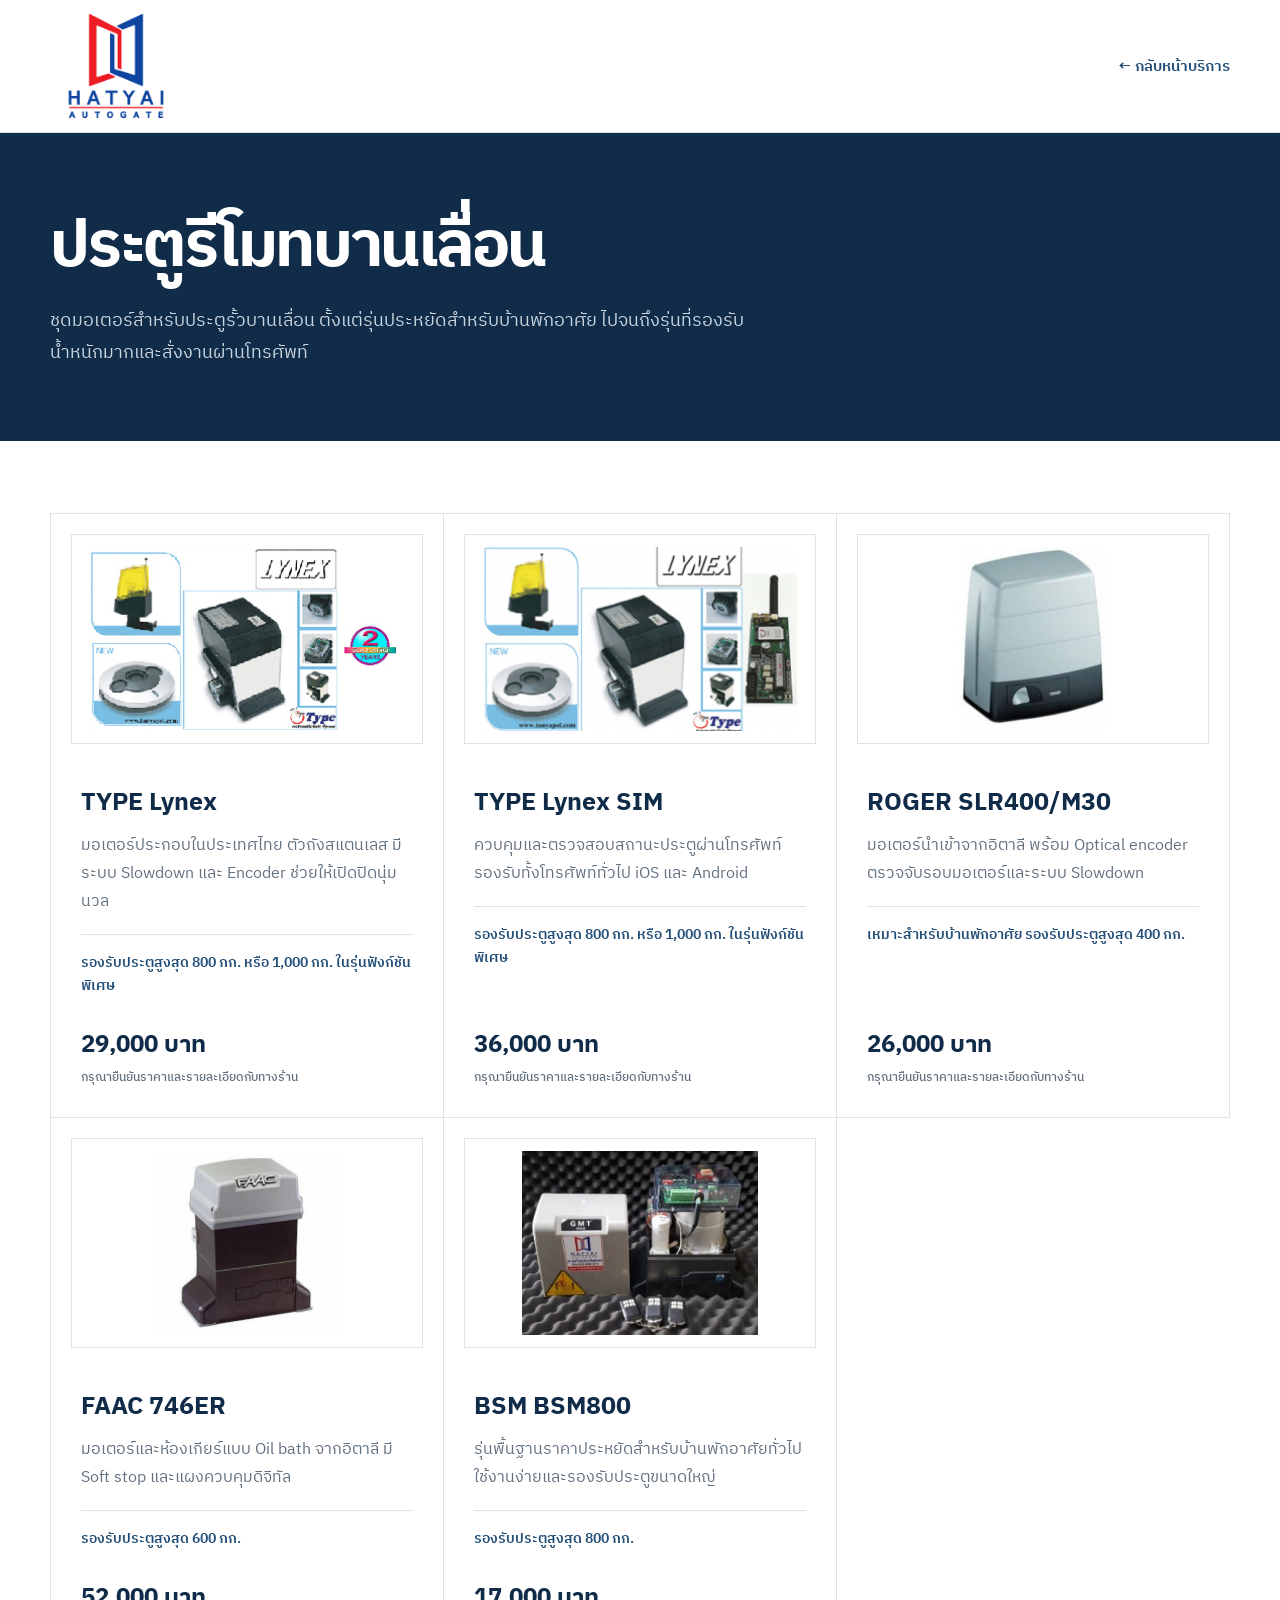
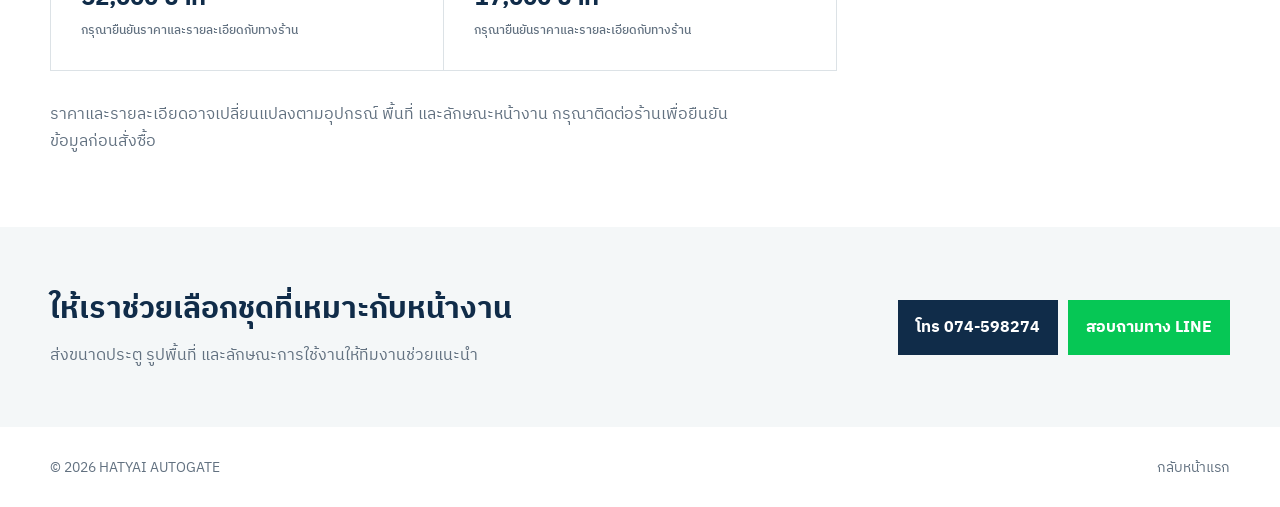
==== products.html @ eeb0c55e "Version 5: add responsive product catalog pages" ====
<!doctype html>
<html lang="th">
<head>
  <meta charset="utf-8">
  <meta name="viewport" content="width=device-width, initial-scale=1">
  <meta name="theme-color" content="#102c49">
  <title>สินค้า | HATYAI AUTOGATE</title>
  <link rel="icon" type="image/png" href="assets/LOGO_HATYAI-autogate.png">
  <link rel="preconnect" href="https://fonts.googleapis.com">
  <link rel="preconnect" href="https://fonts.gstatic.com" crossorigin>
  <link href="https://fonts.googleapis.com/css2?family=IBM+Plex+Sans+Thai:wght@400;500;600;700&display=swap" rel="stylesheet">
  <link rel="stylesheet" href="products.css?v=4">
</head>
<body>
  <header class="product-header">
    <a class="product-brand" href="index.html" aria-label="กลับหน้าแรก">
      <img src="assets/LOGO_HATYAI-autogate.png" alt="HATYAI AUTOGATE">
    </a>
    <a class="back-link" href="index.html#services">← กลับหน้าบริการ</a>
  </header>
  <main>
    <section class="category-hero">
      <div class="category-wrap">
        <h1 id="category-title">กำลังโหลดสินค้า</h1>
        <p id="category-intro"></p>
      </div>
    </section>
    <section class="product-section">
      <div class="category-wrap">
        <div class="product-grid" id="product-grid"></div>
        <div class="product-note">
          <p>ราคาและรายละเอียดอาจเปลี่ยนแปลงตามอุปกรณ์ พื้นที่ และลักษณะหน้างาน กรุณาติดต่อร้านเพื่อยืนยันข้อมูลก่อนสั่งซื้อ</p>
        </div>
      </div>
    </section>
    <section class="product-cta">
      <div class="category-wrap cta-inner">
        <div><h2>ให้เราช่วยเลือกชุดที่เหมาะกับหน้างาน</h2><p>ส่งขนาดประตู รูปพื้นที่ และลักษณะการใช้งานให้ทีมงานช่วยแนะนำ</p></div>
        <div class="cta-actions"><a href="tel:+6674598274">โทร 074-598274</a><a href="https://line.me/R/ti/p/%40hatyaiautogate" target="_blank" rel="noopener noreferrer">สอบถามทาง LINE</a></div>
      </div>
    </section>
  </main>
  <footer><span>© <span id="year"></span> HATYAI AUTOGATE</span><a href="index.html">กลับหน้าแรก</a></footer>
  <script src="products.js?v=4"></script>
</body>
</html>
---- products.css ----
:root{--navy:#102c49;--blue:#214d76;--red:#d94546;--ink:#182c3d;--muted:#627180;--line:#dce2e6;--soft:#f4f7f8}*{box-sizing:border-box}body{margin:0;font-family:"IBM Plex Sans Thai",sans-serif;color:var(--ink);background:#fff}a{color:inherit;text-decoration:none}.product-header{min-height:132px;padding:0 max(24px,calc((100vw - 1180px)/2));display:flex;align-items:center;justify-content:space-between;border-bottom:1px solid var(--line);background:#fff;position:relative;z-index:2;overflow:visible}.product-brand{display:flex;align-items:center;gap:12px;color:var(--navy);font-weight:700;letter-spacing:.08em;line-height:1}.product-brand img{width:132px;height:132px;object-fit:contain;display:block}.product-brand small{font-size:11px}.back-link{font-size:15px;font-weight:600;color:var(--blue)}.back-link:hover{color:var(--red)}.category-wrap{width:min(100% - 48px,1180px);margin:auto}.category-hero{background:var(--navy);color:#fff;padding:78px 0 72px}.category-label{margin:0 0 14px;color:#ff7b7c;font-size:13px;font-weight:700;letter-spacing:.12em}.category-hero h1{margin:0;font-size:clamp(36px,5vw,68px);line-height:1.15;letter-spacing:-.04em}.category-hero p:last-child{max-width:700px;margin:20px 0 0;color:#c9d4de;font-size:18px;line-height:1.8}.product-section{padding:72px 0}.product-grid{display:grid;grid-template-columns:repeat(3,1fr);border-top:1px solid var(--line);border-left:1px solid var(--line)}.product-card{min-height:340px;padding:30px;border-right:1px solid var(--line);border-bottom:1px solid var(--line);display:flex;flex-direction:column;transition:background-color .2s ease,transform .2s ease}.product-card:hover{background:#edf4f8}.product-card h2{margin:18px 0 12px;color:var(--navy);font-size:25px;line-height:1.35}.product-card p{margin:0;color:var(--muted);line-height:1.75}.product-spec{margin-top:18px;padding-top:16px;border-top:1px solid var(--line);font-size:14px;color:var(--blue);font-weight:600}.product-price{margin-top:auto;padding-top:28px;color:var(--navy);font-size:24px;font-weight:700}.product-price small{display:block;color:var(--muted);font-size:12px;font-weight:500;margin-top:3px}.product-note{display:flex;justify-content:space-between;gap:30px;align-items:start;margin-top:30px}.product-note p{margin:0;max-width:700px;color:var(--muted);line-height:1.7}.product-note a{color:var(--blue);font-weight:700;white-space:nowrap}.product-cta{background:var(--soft);padding:58px 0}.cta-inner{display:flex;justify-content:space-between;align-items:center;gap:40px}.cta-inner h2{margin:0 0 8px;color:var(--navy);font-size:30px}.cta-inner p{margin:0;color:var(--muted)}.cta-actions{display:flex;gap:10px}.cta-actions a{padding:14px 18px;background:var(--navy);color:#fff;font-weight:700;white-space:nowrap}.cta-actions a:last-child{background:#06c755}footer{min-height:80px;padding:20px max(24px,calc((100vw - 1180px)/2));display:flex;align-items:center;justify-content:space-between;color:var(--muted);font-size:14px}@media(max-width:850px){.product-grid{grid-template-columns:repeat(2,1fr)}.cta-inner{align-items:flex-start;flex-direction:column}.product-note{flex-direction:column}}@media(max-width:560px){.product-header{min-height:100px;height:auto}.product-brand img{width:100px;height:100px}.category-wrap{width:min(100% - 32px,1180px)}.category-hero{padding:54px 0}.product-section{padding:42px 0}.product-grid{grid-template-columns:1fr}.product-card{min-height:300px;padding:24px}.cta-actions{width:100%;flex-direction:column}.cta-actions a{text-align:center}footer{align-items:flex-start;gap:10px;flex-direction:column}}
.product-image{height:210px;margin:-10px -10px 24px;display:flex;align-items:center;justify-content:center;background:#fff;border:1px solid var(--line);overflow:hidden}.product-image img{display:block;width:100%;height:100%;object-fit:contain;padding:12px}
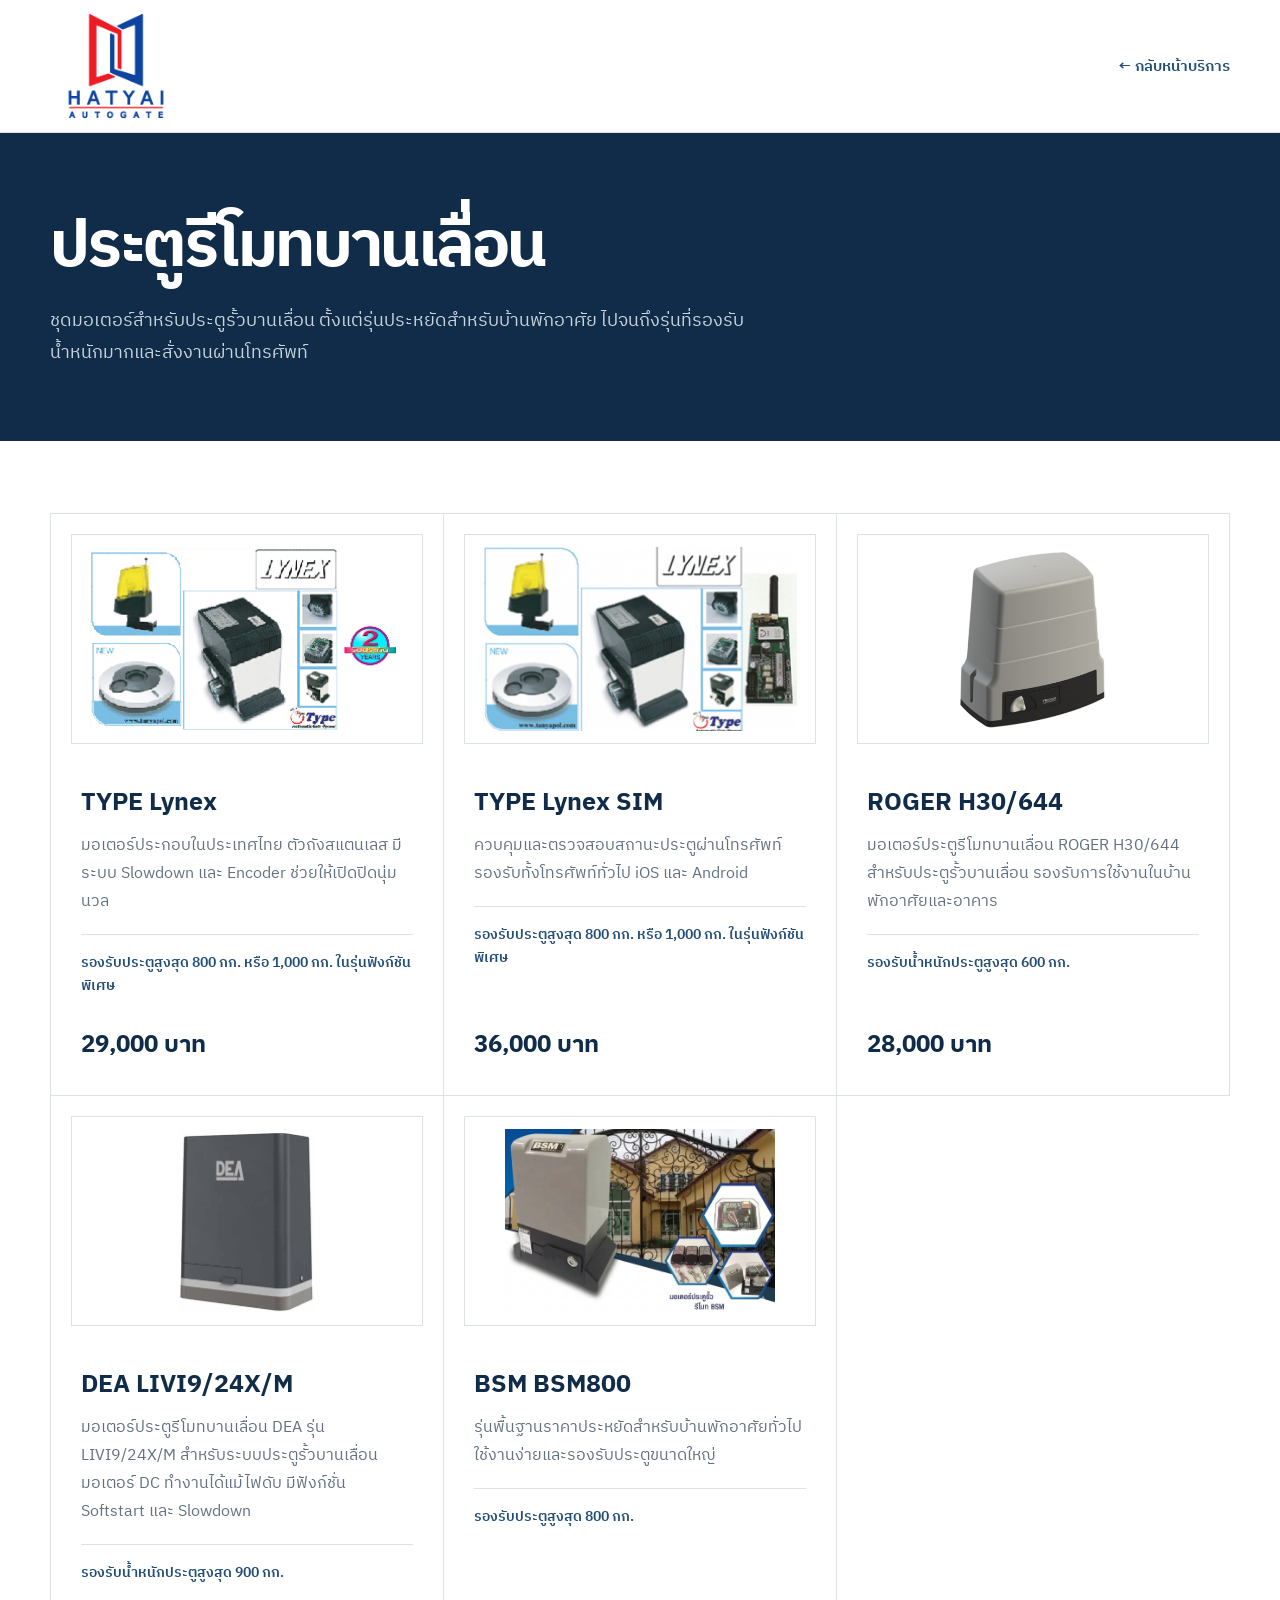
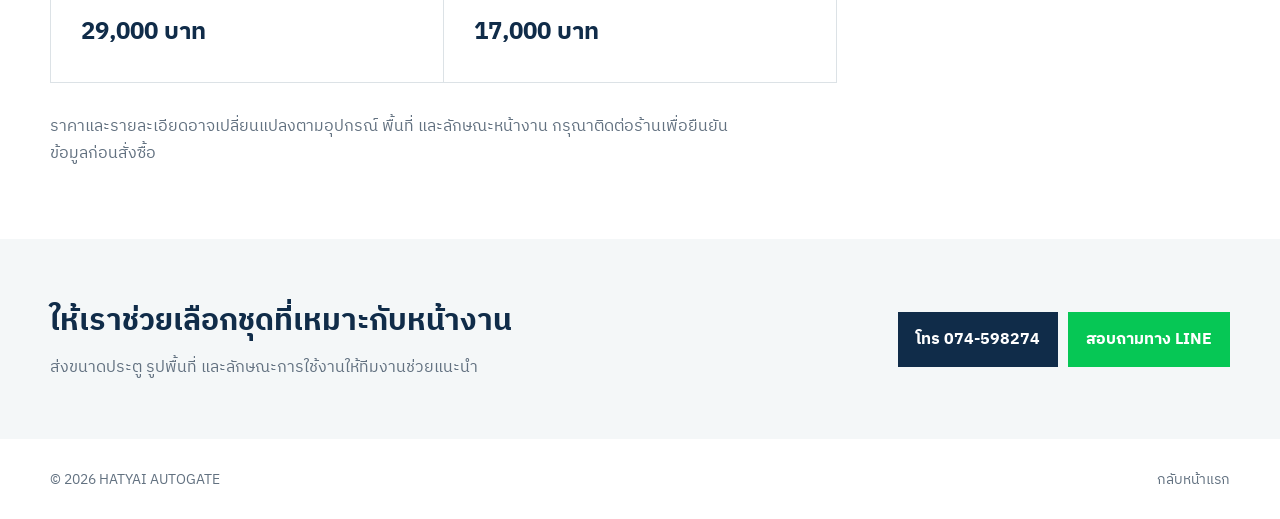
==== commit 6b53b9e1: "Version 7: update sliding gate product lineup" ====
--- a/products.html
+++ b/products.html
@@ -41,6 +41,6 @@
     </section>
   </main>
   <footer><span>© <span id="year"></span> HATYAI AUTOGATE</span><a href="index.html">กลับหน้าแรก</a></footer>
-  <script src="products.js?v=4"></script>
+  <script src="products.js?v=13"></script>
 </body>
 </html>
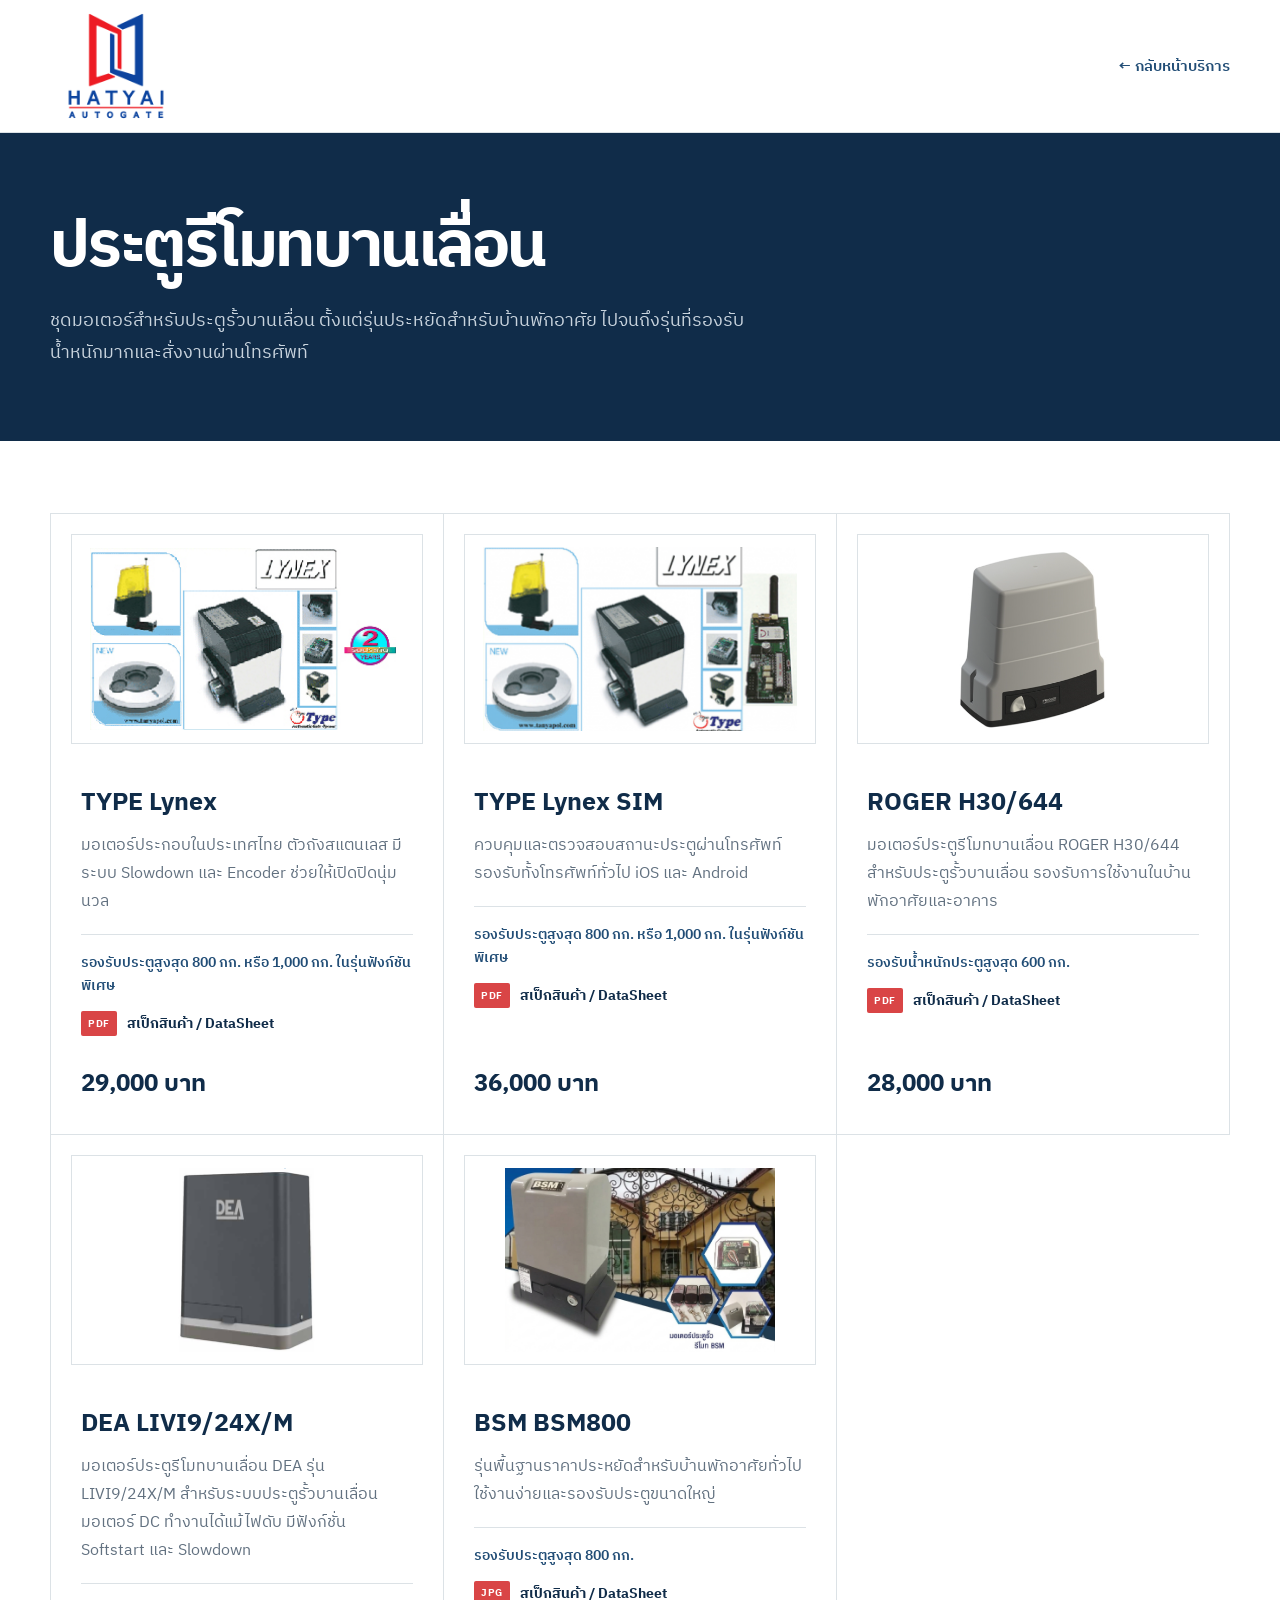
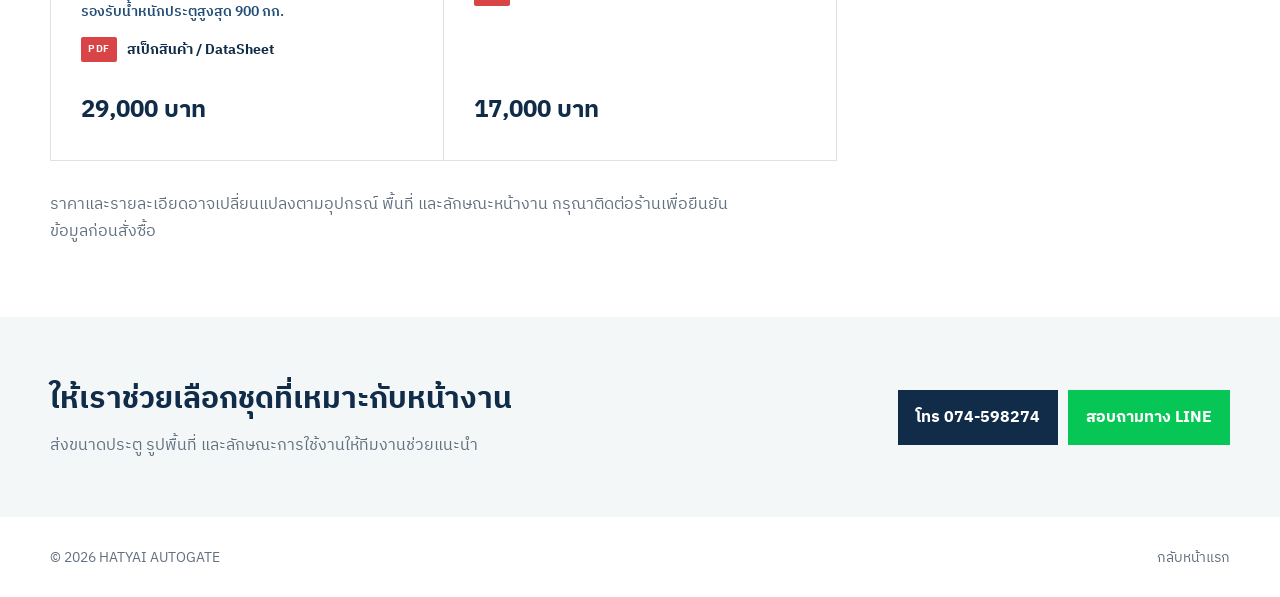
==== commit 32911a8f: "Version 8: expand product specs, pricing, and datasheets" ====
--- a/products.html
+++ b/products.html
@@ -9,7 +9,7 @@
   <link rel="preconnect" href="https://fonts.googleapis.com">
   <link rel="preconnect" href="https://fonts.gstatic.com" crossorigin>
   <link href="https://fonts.googleapis.com/css2?family=IBM+Plex+Sans+Thai:wght@400;500;600;700&display=swap" rel="stylesheet">
-  <link rel="stylesheet" href="products.css?v=4">
+  <link rel="stylesheet" href="products.css?v=5">
 </head>
 <body>
   <header class="product-header">
@@ -41,6 +41,6 @@
     </section>
   </main>
   <footer><span>© <span id="year"></span> HATYAI AUTOGATE</span><a href="index.html">กลับหน้าแรก</a></footer>
-  <script src="products.js?v=13"></script>
+  <script src="products.js?v=29"></script>
 </body>
 </html>
--- a/products.css
+++ b/products.css
@@ -1,2 +1,4 @@
 :root{--navy:#102c49;--blue:#214d76;--red:#d94546;--ink:#182c3d;--muted:#627180;--line:#dce2e6;--soft:#f4f7f8}*{box-sizing:border-box}body{margin:0;font-family:"IBM Plex Sans Thai",sans-serif;color:var(--ink);background:#fff}a{color:inherit;text-decoration:none}.product-header{min-height:132px;padding:0 max(24px,calc((100vw - 1180px)/2));display:flex;align-items:center;justify-content:space-between;border-bottom:1px solid var(--line);background:#fff;position:relative;z-index:2;overflow:visible}.product-brand{display:flex;align-items:center;gap:12px;color:var(--navy);font-weight:700;letter-spacing:.08em;line-height:1}.product-brand img{width:132px;height:132px;object-fit:contain;display:block}.product-brand small{font-size:11px}.back-link{font-size:15px;font-weight:600;color:var(--blue)}.back-link:hover{color:var(--red)}.category-wrap{width:min(100% - 48px,1180px);margin:auto}.category-hero{background:var(--navy);color:#fff;padding:78px 0 72px}.category-label{margin:0 0 14px;color:#ff7b7c;font-size:13px;font-weight:700;letter-spacing:.12em}.category-hero h1{margin:0;font-size:clamp(36px,5vw,68px);line-height:1.15;letter-spacing:-.04em}.category-hero p:last-child{max-width:700px;margin:20px 0 0;color:#c9d4de;font-size:18px;line-height:1.8}.product-section{padding:72px 0}.product-grid{display:grid;grid-template-columns:repeat(3,1fr);border-top:1px solid var(--line);border-left:1px solid var(--line)}.product-card{min-height:340px;padding:30px;border-right:1px solid var(--line);border-bottom:1px solid var(--line);display:flex;flex-direction:column;transition:background-color .2s ease,transform .2s ease}.product-card:hover{background:#edf4f8}.product-card h2{margin:18px 0 12px;color:var(--navy);font-size:25px;line-height:1.35}.product-card p{margin:0;color:var(--muted);line-height:1.75}.product-spec{margin-top:18px;padding-top:16px;border-top:1px solid var(--line);font-size:14px;color:var(--blue);font-weight:600}.product-price{margin-top:auto;padding-top:28px;color:var(--navy);font-size:24px;font-weight:700}.product-price small{display:block;color:var(--muted);font-size:12px;font-weight:500;margin-top:3px}.product-note{display:flex;justify-content:space-between;gap:30px;align-items:start;margin-top:30px}.product-note p{margin:0;max-width:700px;color:var(--muted);line-height:1.7}.product-note a{color:var(--blue);font-weight:700;white-space:nowrap}.product-cta{background:var(--soft);padding:58px 0}.cta-inner{display:flex;justify-content:space-between;align-items:center;gap:40px}.cta-inner h2{margin:0 0 8px;color:var(--navy);font-size:30px}.cta-inner p{margin:0;color:var(--muted)}.cta-actions{display:flex;gap:10px}.cta-actions a{padding:14px 18px;background:var(--navy);color:#fff;font-weight:700;white-space:nowrap}.cta-actions a:last-child{background:#06c755}footer{min-height:80px;padding:20px max(24px,calc((100vw - 1180px)/2));display:flex;align-items:center;justify-content:space-between;color:var(--muted);font-size:14px}@media(max-width:850px){.product-grid{grid-template-columns:repeat(2,1fr)}.cta-inner{align-items:flex-start;flex-direction:column}.product-note{flex-direction:column}}@media(max-width:560px){.product-header{min-height:100px;height:auto}.product-brand img{width:100px;height:100px}.category-wrap{width:min(100% - 32px,1180px)}.category-hero{padding:54px 0}.product-section{padding:42px 0}.product-grid{grid-template-columns:1fr}.product-card{min-height:300px;padding:24px}.cta-actions{width:100%;flex-direction:column}.cta-actions a{text-align:center}footer{align-items:flex-start;gap:10px;flex-direction:column}}
 .product-image{height:210px;margin:-10px -10px 24px;display:flex;align-items:center;justify-content:center;background:#fff;border:1px solid var(--line);overflow:hidden}.product-image img{display:block;width:100%;height:100%;object-fit:contain;padding:12px}
+
+.datasheet-link{display:inline-flex;align-items:center;gap:10px;margin-top:14px;color:var(--navy);font-size:14px;font-weight:700}.datasheet-link:hover{color:var(--red)}.pdf-icon{display:inline-flex;align-items:center;justify-content:center;width:36px;height:25px;background:var(--red);color:#fff;font-size:10px;font-weight:700;letter-spacing:.06em;border-radius:2px}
